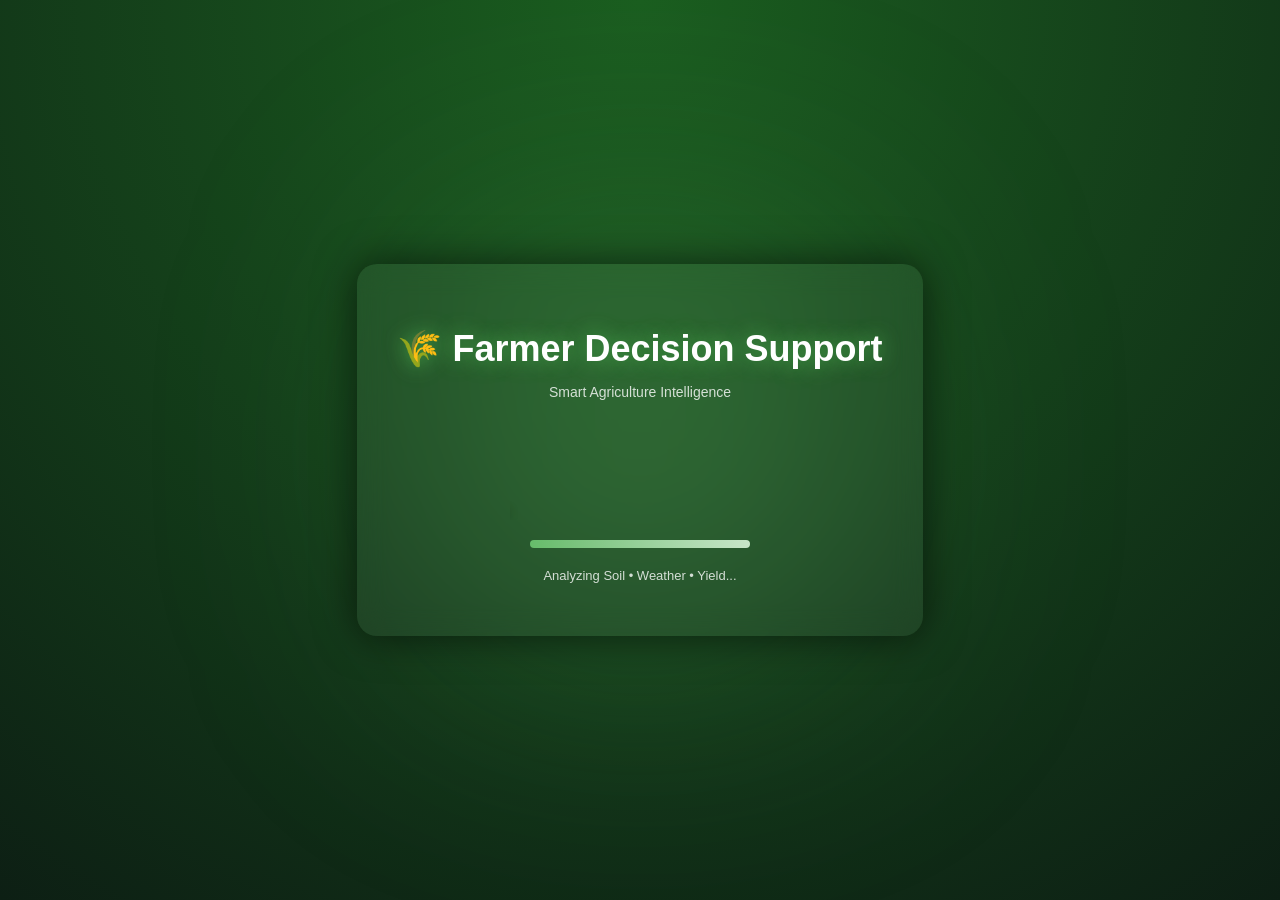
==== frontend/index.html @ e824a75e "Initial commit with UI pages" ====
<!DOCTYPE html>
<html>
<head>
    <title>Farmer Decision Support</title>
    <link rel="stylesheet" href="css/index.css">
</head>
<body>

<div class="background-glow"></div>

<div class="loader-container">

    <h1 class="title">🌾 Farmer Decision Support</h1>

    <p class="subtitle">Smart Agriculture Intelligence</p>

    <!-- Tractor -->
    <div class="tractor-scene">
        <div class="tractor">
            <div class="wheel back"></div>
            <div class="wheel front"></div>
            <div class="body"></div>
            <div class="cab"></div>
            <div class="smoke">
                <span></span>
                <span></span>
                <span></span>
            </div>
        </div>
    </div>

    <!-- Loader -->
    <div class="loader-bar">
        <div class="progress"></div>
    </div>

    <p class="loading-text">Analyzing Soil • Weather • Yield...</p>

</div>

<script src="js/index.js"></script>
</body>
</html>
---- frontend/css/index.css ----
/* 🌌 Background */
body {
    margin: 0;
    font-family: 'Segoe UI', sans-serif;
    height: 100vh;
    display: flex;
    justify-content: center;
    align-items: center;
    background: radial-gradient(circle at top, #1b5e20, #0d1f14);
    color: white;
    overflow: hidden;
}

/* Glow Effect */
.background-glow {
    position: absolute;
    width: 500px;
    height: 500px;
    background: radial-gradient(circle, rgba(76,175,80,0.4), transparent);
    filter: blur(120px);
}

/* Glass Container */
.loader-container {
    text-align: center;
    padding: 40px;
    border-radius: 20px;
    backdrop-filter: blur(14px);
    background: rgba(255,255,255,0.05);
    box-shadow: 0 0 40px rgba(0,0,0,0.6);
    animation: fadeIn 1.2s ease-in;
}

/* Title */
.title {
    font-size: 36px;
    font-weight: bold;
    margin-bottom: 5px;
    text-shadow: 0 0 20px rgba(76,175,80,0.9);
}

.subtitle {
    font-size: 14px;
    opacity: 0.8;
    margin-bottom: 30px;
}

/* 🚜 Tractor Scene */
.tractor-scene {
    width: 260px;
    height: 90px;
    margin: 0 auto 20px;
    position: relative;
    overflow: hidden;
}

/* Tractor */
.tractor {
    position: absolute;
    bottom: 8px;
    left: -80px;
    animation: moveTractor 3.5s linear infinite,
               bounce 0.6s ease-in-out infinite;
}

/* Tractor Body */
.body {
    width: 60px;
    height: 22px;
    background: #ffc107;
    position: absolute;
    bottom: 20px;
    left: 20px;
    border-radius: 6px;
}

/* Cabin */
.cab {
    width: 25px;
    height: 25px;
    background: #fff176;
    position: absolute;
    bottom: 45px;
    left: 45px;
    border-radius: 4px;
}

/* Wheels */
.wheel {
    width: 24px;
    height: 24px;
    background: #111;
    border-radius: 50%;
    position: absolute;
    bottom: 0;
    animation: spin 0.5s linear infinite;
}

.wheel.back { left: 10px; }
.wheel.front { left: 60px; width: 16px; height: 16px; }

/* Shadow */
.tractor::after {
    content: "";
    position: absolute;
    width: 70px;
    height: 10px;
    background: rgba(0,0,0,0.4);
    bottom: -6px;
    left: 10px;
    border-radius: 50%;
    filter: blur(5px);
}

/* 💨 Smoke container */
.smoke {
    position: absolute;
    left: 50px;
    bottom: 65px;
}

/* Smoke particles */
.smoke span {
    position: absolute;
    width: 10px;
    height: 10px;
    background: rgba(255,255,255,0.6);
    border-radius: 50%;
    filter: blur(3px);
    animation: smokeRise 3.5s infinite ease-out;
}

/* Layered delays for realism */
.smoke span:nth-child(1) { animation-delay: 0s; }
.smoke span:nth-child(2) { animation-delay: 0.7s; }
.smoke span:nth-child(3) { animation-delay: 1.4s; }
.smoke span:nth-child(4) { animation-delay: 2.1s; }

/* Smoke animation */
@keyframes smokeRise {
    0% {
        opacity: 0.7;
        transform: translate(0, 0) scale(0.8);
    }
    30% {
        opacity: 0.6;
        transform: translate(-5px, -15px) scale(1.2);
    }
    60% {
        opacity: 0.3;
        transform: translate(-10px, -30px) scale(1.6);
    }
    100% {
        opacity: 0;
        transform: translate(-15px, -50px) scale(2.2);
    }
}

/* Movement */
@keyframes moveTractor {
    0% { left: -80px; }
    100% { left: 280px; }
}

/* Wheel spin */
@keyframes spin {
    0% { transform: rotate(0); }
    100% { transform: rotate(360deg); }
}

/* Bounce (engine vibration) */
@keyframes bounce {
    0%, 100% { transform: translateY(0); }
    50% { transform: translateY(-2px); }
}

/* Loader */
.loader-bar {
    width: 220px;
    height: 8px;
    margin: 20px auto;
    background: rgba(255,255,255,0.2);
    border-radius: 10px;
    overflow: hidden;
}

.progress {
    height: 100%;
    background: linear-gradient(to right, #66bb6a, #c8e6c9);
    animation: load 3s linear forwards;
    box-shadow: 0 0 15px #66bb6a;
}

@keyframes load {
    from { width: 0; }
    to { width: 100%; }
}

/* Text */
.loading-text {
    font-size: 13px;
    opacity: 0.8;
}

/* Fade */
@keyframes fadeIn {
    from { opacity: 0; transform: translateY(15px); }
    to { opacity: 1; transform: translateY(0); }
}
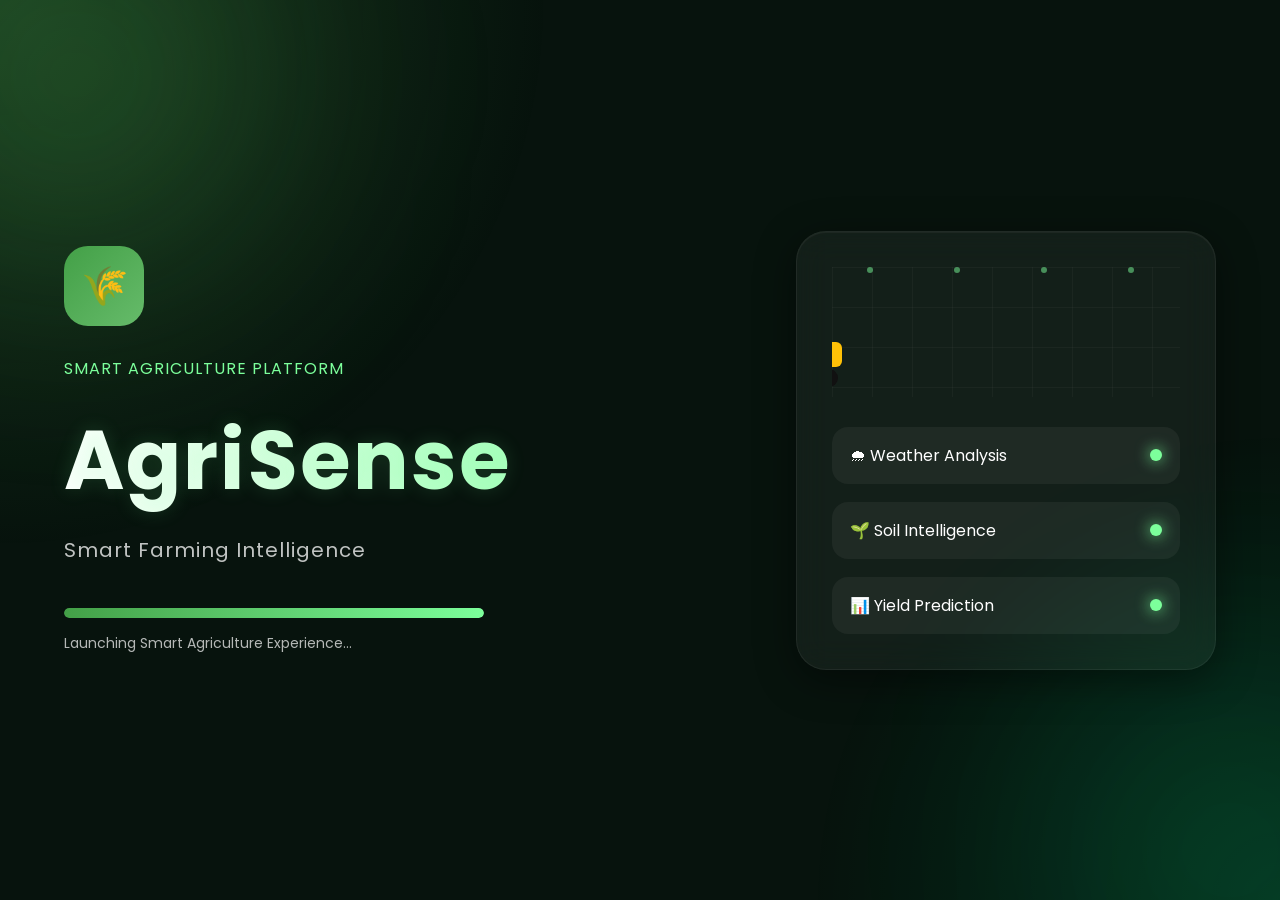
==== commit 5e434850: "login button" ====
--- a/frontend/index.html
+++ b/frontend/index.html
@@ -1,43 +1,138 @@
 <!DOCTYPE html>
-<html>
+<html lang="en">
 <head>
-    <title>Farmer Decision Support</title>
+    <meta charset="UTF-8">
+    <meta name="viewport" content="width=device-width, initial-scale=1.0">
+
+    <title>AgriSense Loading</title>
+
     <link rel="stylesheet" href="css/index.css">
+
+    <!-- Google Font -->
+    <link href="https://fonts.googleapis.com/css2?family=Poppins:wght@300;400;500;600;700&display=swap" rel="stylesheet">
 </head>
+
 <body>
 
-<div class="background-glow"></div>
+    <!-- Background Effects -->
+    <div class="bg-gradient"></div>
+    <div class="bg-circle one"></div>
+    <div class="bg-circle two"></div>
 
-<div class="loader-container">
+    <!-- Main Container -->
+    <div class="main-container">
 
-    <h1 class="title">🌾 Farmer Decision Support</h1>
+        <!-- LEFT SECTION -->
+        <div class="left-section">
 
-    <p class="subtitle">Smart Agriculture Intelligence</p>
+            <!-- Logo -->
+            <div class="logo-box">
+                🌾
+            </div>
 
-    <!-- Tractor -->
-    <div class="tractor-scene">
-        <div class="tractor">
-            <div class="wheel back"></div>
-            <div class="wheel front"></div>
-            <div class="body"></div>
-            <div class="cab"></div>
-            <div class="smoke">
-                <span></span>
-                <span></span>
-                <span></span>
+            <!-- Tag -->
+            <p class="tag">
+                SMART AGRICULTURE PLATFORM
+            </p>
+
+            <!-- Premium App Name -->
+            <h1 class="main-title">
+                AgriSense
+            </h1>
+
+            <!-- Small Description -->
+            <p class="description">
+                Smart Farming Intelligence
+            </p>
+
+            <!-- Loader -->
+            <div class="loader-wrapper">
+
+                <div class="loader-bar">
+                    <div class="progress"></div>
+                </div>
+
+                <span>
+                    Launching Smart Agriculture Experience...
+                </span>
+
             </div>
+
         </div>
+
+        <!-- RIGHT SECTION -->
+        <div class="right-section">
+
+            <!-- Glass Card -->
+            <div class="glass-card">
+
+                <!-- Tractor Animation -->
+                <div class="tractor-scene">
+
+                    <!-- Grid -->
+                    <div class="grid-lines"></div>
+
+                    <!-- Tractor -->
+                    <div class="tractor">
+
+                        <!-- Wheels -->
+                        <div class="wheel back"></div>
+                        <div class="wheel front"></div>
+
+                        <!-- Body -->
+                        <div class="body"></div>
+
+                        <!-- Cabin -->
+                        <div class="cab"></div>
+
+                        <!-- Smoke -->
+                        <div class="smoke">
+                            <span></span>
+                            <span></span>
+                            <span></span>
+                            <span></span>
+                        </div>
+
+                    </div>
+
+                    <!-- Floating Particles -->
+                    <div class="particles">
+                        <span></span>
+                        <span></span>
+                        <span></span>
+                        <span></span>
+                    </div>
+
+                </div>
+
+                <!-- Status -->
+                <div class="status-box">
+
+                    <div class="status-item">
+                        <span>🌧 Weather Analysis</span>
+                        <span class="active-dot"></span>
+                    </div>
+
+                    <div class="status-item">
+                        <span>🌱 Soil Intelligence</span>
+                        <span class="active-dot"></span>
+                    </div>
+
+                    <div class="status-item">
+                        <span>📊 Yield Prediction</span>
+                        <span class="active-dot"></span>
+                    </div>
+
+                </div>
+
+            </div>
+
+        </div>
+
     </div>
 
-    <!-- Loader -->
-    <div class="loader-bar">
-        <div class="progress"></div>
-    </div>
+    <!-- JS -->
+    <script src="js/index.js"></script>
 
-    <p class="loading-text">Analyzing Soil • Weather • Yield...</p>
-
-</div>
-
-<script src="js/index.js"></script>
 </body>
 </html>
--- a/frontend/css/index.css
+++ b/frontend/css/index.css
@@ -1,209 +1,574 @@
-/* 🌌 Background */
+* {
+    margin: 0;
+    padding: 0;
+    box-sizing: border-box;
+}
 body {
-    margin: 0;
-    font-family: 'Segoe UI', sans-serif;
+    transition: opacity 0.8s ease;
+}
+body {
+    font-family: 'Poppins', sans-serif;
+    background: #07130d;
+    color: white;
+    overflow: hidden;
+}
+
+/* Background */
+.bg-gradient {
+    position: fixed;
+    width: 100%;
+    height: 100%;
+
+    background:
+        radial-gradient(circle at top left, rgba(76,175,80,0.25), transparent 35%),
+        radial-gradient(circle at bottom right, rgba(0,255,150,0.12), transparent 30%);
+
+    z-index: -3;
+}
+
+.bg-circle {
+    position: fixed;
+    border-radius: 50%;
+    filter: blur(120px);
+    z-index: -2;
+}
+
+.bg-circle.one {
+    width: 350px;
+    height: 350px;
+    background: rgba(76,175,80,0.25);
+
+    top: -100px;
+    left: -100px;
+}
+
+.bg-circle.two {
+    width: 300px;
+    height: 300px;
+    background: rgba(0,255,150,0.12);
+
+    bottom: -100px;
+    right: -100px;
+}
+
+/* Layout */
+.main-container {
+    width: 90%;
     height: 100vh;
+
+    margin: auto;
+
+    display: flex;
+    justify-content: space-between;
+    align-items: center;
+
+    gap: 60px;
+}
+
+/* Left */
+.left-section {
+    flex: 1;
+}
+
+.logo-box {
+    width: 80px;
+    height: 80px;
+
+    border-radius: 24px;
+
+    background: linear-gradient(135deg, #43a047, #66bb6a);
+
     display: flex;
     justify-content: center;
     align-items: center;
-    background: radial-gradient(circle at top, #1b5e20, #0d1f14);
-    color: white;
+
+    font-size: 38px;
+
+    margin-bottom: 30px;
+}
+
+.tag {
+    color: #7CFF9B;
+    margin-bottom: 18px;
+    letter-spacing: 1px;
+}
+
+.main-title {
+    font-size: 82px;
+    font-weight: 700;
+
+    margin-bottom: 10px;
+
+    letter-spacing: 2px;
+
+    background: linear-gradient(
+        to right,
+        #ffffff,
+        #7CFF9B
+    );
+
+    -webkit-background-clip: text;
+    -webkit-text-fill-color: transparent;
+
+    text-shadow:
+        0 0 20px rgba(124,255,155,0.15);
+}
+
+.description {
+    color: rgba(255,255,255,0.72);
+
+    font-size: 20px;
+
+    letter-spacing: 1px;
+
+    margin-bottom: 45px;
+}
+
+.description {
+    max-width: 650px;
+    color: rgba(255,255,255,0.75);
+
+    line-height: 1.8;
+    margin-bottom: 40px;
+}
+
+/* Loader */
+.loader-wrapper {
+    width: 420px;
+}
+
+.loader-bar {
+    width: 100%;
+    height: 10px;
+
+    border-radius: 20px;
     overflow: hidden;
-}
-
-/* Glow Effect */
-.background-glow {
-    position: absolute;
-    width: 500px;
-    height: 500px;
-    background: radial-gradient(circle, rgba(76,175,80,0.4), transparent);
-    filter: blur(120px);
-}
-
-/* Glass Container */
-.loader-container {
-    text-align: center;
-    padding: 40px;
+
+    background: rgba(255,255,255,0.08);
+
+    margin-bottom: 12px;
+}
+
+.progress {
+    width: 0%;
+    height: 100%;
+
+    background: linear-gradient(90deg, #43a047, #7CFF9B);
+
     border-radius: 20px;
-    backdrop-filter: blur(14px);
+
+    animation: load 3s linear forwards;
+
+    box-shadow: 0 0 20px rgba(124,255,155,0.5);
+}
+
+.loader-wrapper span {
+    color: rgba(255,255,255,0.7);
+    font-size: 14px;
+}
+
+/* Right */
+.right-section {
+    width: 420px;
+}
+
+/* Glass Card */
+.glass-card {
+    padding: 35px;
+    border-radius: 30px;
+
     background: rgba(255,255,255,0.05);
-    box-shadow: 0 0 40px rgba(0,0,0,0.6);
-    animation: fadeIn 1.2s ease-in;
-}
-
-/* Title */
-.title {
-    font-size: 36px;
-    font-weight: bold;
-    margin-bottom: 5px;
-    text-shadow: 0 0 20px rgba(76,175,80,0.9);
-}
-
-.subtitle {
-    font-size: 14px;
-    opacity: 0.8;
-    margin-bottom: 30px;
-}
-
-/* 🚜 Tractor Scene */
-.tractor-scene {
-    width: 260px;
-    height: 90px;
-    margin: 0 auto 20px;
+    backdrop-filter: blur(16px);
+
+    border: 1px solid rgba(255,255,255,0.06);
+
+    box-shadow:
+    0 10px 40px rgba(0,0,0,0.45),
+    inset 0 1px 1px rgba(255,255,255,0.05);
+}
+.glass-card {
     position: relative;
     overflow: hidden;
 }
 
+/* Tractor Scene */
+.tractor-scene {
+    width: 100%;
+    height: 130px;
+
+    position: relative;
+    overflow: hidden;
+
+    margin-bottom: 30px;
+}
+
 /* Tractor */
 .tractor {
     position: absolute;
-    bottom: 8px;
+    bottom: 10px;
     left: -80px;
-    animation: moveTractor 3.5s linear infinite,
-               bounce 0.6s ease-in-out infinite;
+
+    animation:
+        moveTractor 3.5s linear infinite,
+        bounce 0.5s ease-in-out infinite;
 }
 
 /* Tractor Body */
 .body {
-    width: 60px;
-    height: 22px;
+    width: 70px;
+    height: 25px;
+
     background: #ffc107;
+
     position: absolute;
     bottom: 20px;
     left: 20px;
+
     border-radius: 6px;
 }
 
-/* Cabin */
 .cab {
-    width: 25px;
-    height: 25px;
+    width: 28px;
+    height: 28px;
+
     background: #fff176;
+
     position: absolute;
     bottom: 45px;
-    left: 45px;
+    left: 48px;
+
     border-radius: 4px;
 }
 
 /* Wheels */
 .wheel {
-    width: 24px;
-    height: 24px;
+    width: 26px;
+    height: 26px;
+
     background: #111;
+
     border-radius: 50%;
+
     position: absolute;
     bottom: 0;
+
     animation: spin 0.5s linear infinite;
 }
 
-.wheel.back { left: 10px; }
-.wheel.front { left: 60px; width: 16px; height: 16px; }
-
-/* Shadow */
-.tractor::after {
-    content: "";
-    position: absolute;
-    width: 70px;
-    height: 10px;
-    background: rgba(0,0,0,0.4);
-    bottom: -6px;
+.wheel.back {
     left: 10px;
-    border-radius: 50%;
-    filter: blur(5px);
-}
-
-/* 💨 Smoke container */
+}
+
+.wheel.front {
+    left: 68px;
+    width: 18px;
+    height: 18px;
+}
+
+/* Smoke */
 .smoke {
     position: absolute;
-    left: 50px;
-    bottom: 65px;
-}
-
-/* Smoke particles */
+    left: 55px;
+    bottom: 70px;
+}
+
 .smoke span {
     position: absolute;
+
     width: 10px;
     height: 10px;
+
+    border-radius: 50%;
+
     background: rgba(255,255,255,0.6);
-    border-radius: 50%;
+
     filter: blur(3px);
+
     animation: smokeRise 3.5s infinite ease-out;
 }
 
-/* Layered delays for realism */
 .smoke span:nth-child(1) { animation-delay: 0s; }
 .smoke span:nth-child(2) { animation-delay: 0.7s; }
 .smoke span:nth-child(3) { animation-delay: 1.4s; }
 .smoke span:nth-child(4) { animation-delay: 2.1s; }
 
-/* Smoke animation */
+/* Status */
+.status-box {
+    display: flex;
+    flex-direction: column;
+    gap: 18px;
+}
+
+.status-item {
+    display: flex;
+    justify-content: space-between;
+    align-items: center;
+
+    padding: 16px 18px;
+
+    border-radius: 16px;
+
+    background: rgba(255,255,255,0.05);
+}
+
+.active-dot {
+    width: 12px;
+    height: 12px;
+
+    border-radius: 50%;
+    background: #7CFF9B;
+
+    box-shadow: 0 0 15px #7CFF9B;
+
+    animation: pulse 1s infinite;
+}
+.grid-lines {
+    position: absolute;
+    inset: 0;
+
+    background-image:
+        linear-gradient(rgba(255,255,255,0.03) 1px, transparent 1px),
+        linear-gradient(90deg, rgba(255,255,255,0.03) 1px, transparent 1px);
+
+    background-size: 40px 40px;
+
+    z-index: -1;
+}
+
+.particles span {
+    position: absolute;
+
+    width: 6px;
+    height: 6px;
+
+    border-radius: 50%;
+    background: rgba(124,255,155,0.5);
+
+    animation: floatParticle 8s infinite linear;
+}
+
+.particles span:nth-child(1) {
+    left: 10%;
+    animation-delay: 0s;
+}
+
+.particles span:nth-child(2) {
+    left: 35%;
+    animation-delay: 2s;
+}
+
+.particles span:nth-child(3) {
+    left: 60%;
+    animation-delay: 4s;
+}
+
+.particles span:nth-child(4) {
+    left: 85%;
+    animation-delay: 6s;
+}
+.glass-card::before {
+    content: "";
+
+    position: absolute;
+    top: -50%;
+    left: -120%;
+
+    width: 50%;
+    height: 200%;
+
+    background: linear-gradient(
+        120deg,
+        transparent,
+        rgba(255,255,255,0.05),
+        transparent
+    );
+
+    transform: rotate(18deg);
+
+    animation: glassShine 6s infinite;
+
+    pointer-events: none;
+}
+
+@keyframes glassShine {
+    0% {
+        left: -120%;
+    }
+
+    100% {
+        left: 180%;
+    }
+}
+
+@keyframes floatParticle {
+    0% {
+        transform: translateY(100vh);
+        opacity: 0;
+    }
+
+    20% {
+        opacity: 1;
+    }
+
+    100% {
+        transform: translateY(-100px);
+        opacity: 0;
+    }
+}
+/* Animations */
+@keyframes load {
+    from { width: 0%; }
+    to { width: 100%; }
+}
+
+@keyframes moveTractor {
+    0% { left: -80px; }
+    100% { left: 340px; }
+}
+
+@keyframes spin {
+    0% { transform: rotate(0); }
+    100% { transform: rotate(360deg); }
+}
+
+@keyframes bounce {
+    0%,100% { transform: translateY(0); }
+    50% { transform: translateY(-2px); }
+}
+
 @keyframes smokeRise {
     0% {
         opacity: 0.7;
-        transform: translate(0, 0) scale(0.8);
-    }
-    30% {
-        opacity: 0.6;
-        transform: translate(-5px, -15px) scale(1.2);
-    }
-    60% {
-        opacity: 0.3;
-        transform: translate(-10px, -30px) scale(1.6);
-    }
+        transform: translate(0,0) scale(0.8);
+    }
+
+    50% {
+        opacity: 0.4;
+        transform: translate(-8px,-25px) scale(1.5);
+    }
+
     100% {
         opacity: 0;
-        transform: translate(-15px, -50px) scale(2.2);
-    }
-}
-
-/* Movement */
-@keyframes moveTractor {
-    0% { left: -80px; }
-    100% { left: 280px; }
-}
-
-/* Wheel spin */
-@keyframes spin {
-    0% { transform: rotate(0); }
-    100% { transform: rotate(360deg); }
-}
-
-/* Bounce (engine vibration) */
-@keyframes bounce {
-    0%, 100% { transform: translateY(0); }
-    50% { transform: translateY(-2px); }
-}
-
-/* Loader */
-.loader-bar {
-    width: 220px;
-    height: 8px;
-    margin: 20px auto;
-    background: rgba(255,255,255,0.2);
-    border-radius: 10px;
-    overflow: hidden;
-}
-
-.progress {
-    height: 100%;
-    background: linear-gradient(to right, #66bb6a, #c8e6c9);
-    animation: load 3s linear forwards;
-    box-shadow: 0 0 15px #66bb6a;
-}
-
-@keyframes load {
-    from { width: 0; }
-    to { width: 100%; }
-}
-
-/* Text */
-.loading-text {
-    font-size: 13px;
-    opacity: 0.8;
-}
-
-/* Fade */
-@keyframes fadeIn {
-    from { opacity: 0; transform: translateY(15px); }
-    to { opacity: 1; transform: translateY(0); }
+        transform: translate(-15px,-50px) scale(2.2);
+    }
+}
+
+@keyframes pulse {
+    0% { opacity: 0.4; }
+    50% { opacity: 1; }
+    100% { opacity: 0.4; }
+}
+
+
+
+/* =========================
+   MOBILE RESPONSIVE
+========================= */
+
+@media (max-width: 992px) {
+
+    .main-container {
+        flex-direction: column;
+        justify-content: center;
+        text-align: center;
+
+        gap: 40px;
+        padding: 40px 20px;
+
+        height: auto;
+        min-height: 100vh;
+    }
+
+    .left-section {
+        width: 100%;
+    }
+
+
+
+    .description {
+        max-width: 100%;
+        font-size: 15px;
+        line-height: 1.7;
+    }
+
+    .loader-wrapper {
+        width: 100%;
+        max-width: 350px;
+        margin: auto;
+    }
+
+    .right-section {
+        width: 100%;
+        display: flex;
+        justify-content: center;
+    }
+
+    .glass-card {
+        width: 100%;
+        max-width: 380px;
+    }
+
+    .tractor-scene {
+        height: 120px;
+    }
+}
+
+/* Mobile Phones */
+@media (max-width: 600px) {
+
+    body {
+        overflow-y: auto;
+    }
+
+    .main-container {
+        width: 92%;
+        padding: 30px 0;
+    }
+
+    .logo-box {
+        width: 65px;
+        height: 65px;
+
+        font-size: 30px;
+
+        margin: 0 auto 25px;
+    }
+
+    .tag {
+        font-size: 12px;
+    }
+
+
+
+    .description {
+        font-size: 14px;
+        margin-bottom: 30px;
+    }
+
+    .loader-wrapper {
+        max-width: 100%;
+    }
+
+    .loader-wrapper span {
+        font-size: 13px;
+    }
+
+    .glass-card {
+        padding: 25px;
+        border-radius: 24px;
+    }
+
+    .status-item {
+        padding: 14px;
+        font-size: 14px;
+    }
+
+    .tractor-scene {
+        height: 100px;
+    }
+
+    .bg-circle.one,
+    .bg-circle.two {
+        filter: blur(90px);
+    }
 }
